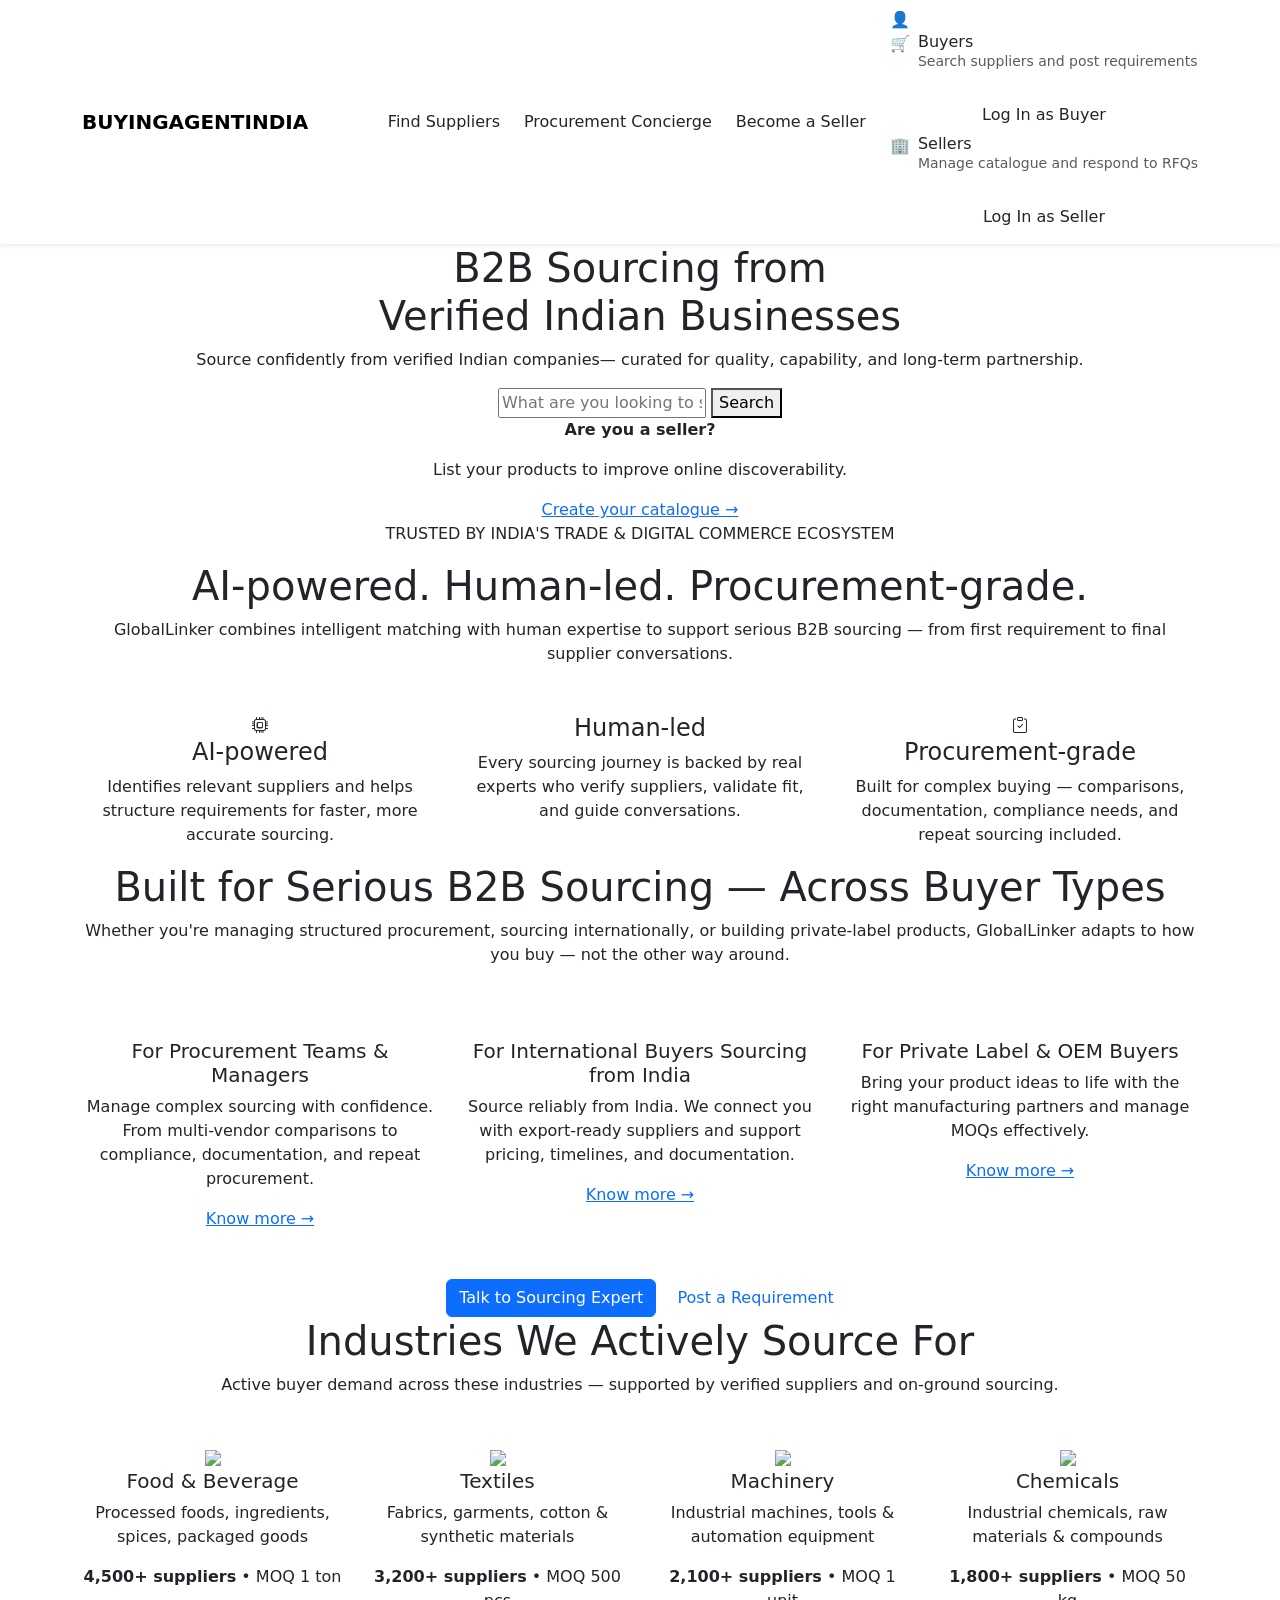
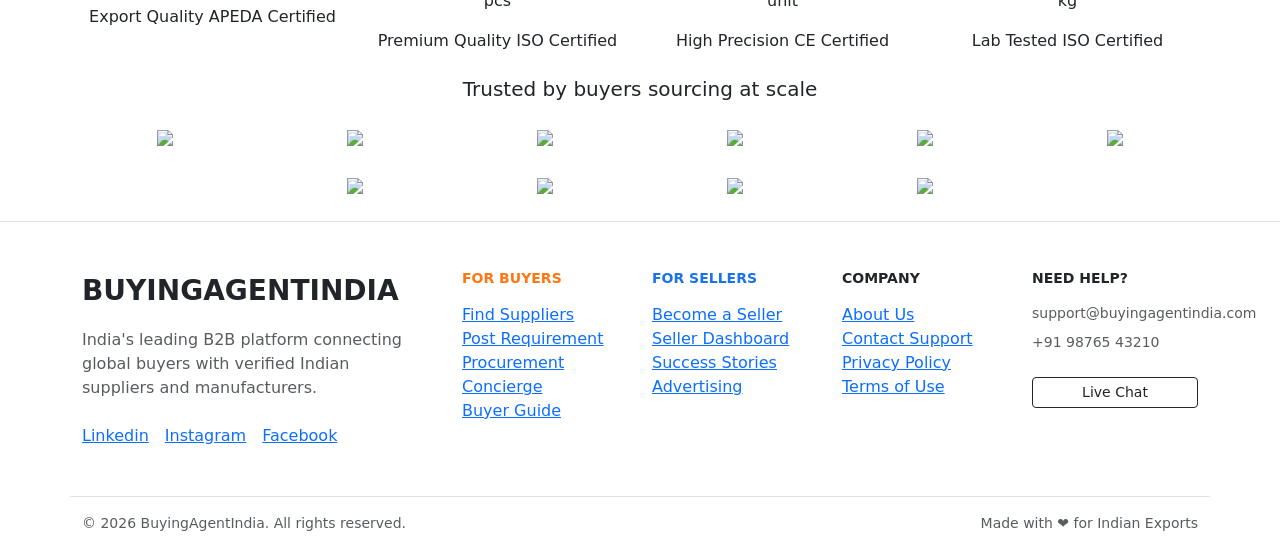
==== index.html @ 0613e779 "Add files via upload" ====
<!DOCTYPE html>
<html lang="en">

<head>
    <meta charset="UTF-8">
    <meta name="viewport" content="width=device-width, initial-scale=1.0">
    <title>Global Sourcing</title>

    <!-- Bootstrap -->
    <link href="https://cdn.jsdelivr.net/npm/bootstrap@5.0.2/dist/css/bootstrap.min.css" rel="stylesheet">
    <!-- Bootstrap icon  -->
    <link href="https://cdn.jsdelivr.net/npm/bootstrap-icons@1.11.3/font/bootstrap-icons.css" rel="stylesheet">
    <!-- Custom CSS -->
    <link rel="stylesheet" href="/assets/css/style.css">

    <!-- font-awesome -->
    <link rel="stylesheet" href="https://cdnjs.cloudflare.com/ajax/libs/font-awesome/7.0.1/css/all.min.css">
</head>

<body>
    <!-- navbar -->
    <nav class="navbar navbar-expand-lg bg-white shadow-sm">
        <div class="container">
            <a class="navbar-brand fw-bold" href="#">BUYINGAGENT<span>INDIA</span></a>

            <div class="ms-auto d-flex gap-4 align-items-center">
                <a href="#" class="nav-link">Find Suppliers</a>
                <a href="#" class="nav-link">Procurement Concierge</a>
                <a href="#" class="nav-link">Become a Seller</a>

                <div class="profile-dropdown">
                    <span class="icon-trigger">👤</span>

                    <div class="dropdown-popover">
                        <div class="popover-content">
                            <div class="popover-column">
                                <div class="d-flex align-items-start gap-2">
                                    <span class="popover-icon">🛒</span>
                                    <div>
                                        <h6 class="mb-0">Buyers</h6>
                                        <p class="small text-muted">Search suppliers and post requirements</p>
                                    </div>
                                </div>
                                <a href="/views/login-register.html" class="btn btn-orange w-100 mt-2">Log In as
                                    Buyer</a>
                            </div>

                            <div class="vertical-divider"></div>

                            <div class="popover-column">
                                <div class="d-flex align-items-start gap-2">
                                    <span class="popover-icon">🏢</span>
                                    <div>
                                        <h6 class="mb-0">Sellers</h6>
                                        <p class="small text-muted">Manage catalogue and respond to RFQs</p>
                                    </div>
                                </div>
                                <a href="/views/login-register.html" class="btn btn-blue w-100 mt-2">Log In as
                                    Seller</a>
                            </div>
                        </div>
                    </div>
                </div>
            </div>
        </div>
    </nav>

    <!-- ✅ HERO -->
    <section id="hero">
        <div class="container text-center">

            <h1>
                B2B Sourcing from <br>
                <span>Verified Indian Businesses</span>
            </h1>

            <p>
                Source confidently from verified Indian companies— curated for quality,
                capability, and long-term partnership.
            </p>

            <!-- SEARCH -->
            <div class="search-box">
                <span class="search-icon"><i class="fa fa-search"></i></span>
                <input type="text" placeholder="What are you looking to source from India?">
                <button>Search</button>
            </div>

            <!-- Seller CTA -->
            <div class="seller-text">
                <p><strong>Are you a seller?</strong></p>
                <p>List your products to improve online discoverability.</p>
                <a href="#">Create your catalogue →</a>
            </div>

        </div>
    </section>

    <!-- ✅ TRUST SECTION -->
    <section class="trust text-center">
        <p>TRUSTED BY INDIA'S TRADE & DIGITAL COMMERCE ECOSYSTEM</p>
    </section>
    <!-- AI-powered. Human-led. Procurement-grade. -->

    <section class="ai-section text-center">
        <div class="container">

            <!-- Heading -->
            <h1 class="main-title">
                AI-powered. Human-led. Procurement-grade.
            </h1>

            <p class="sub-text">
                GlobalLinker combines intelligent matching with human expertise to support serious B2B sourcing —
                from first requirement to final supplier conversations.
            </p>

            <!-- Cards -->
            <div class="row mt-5">

                <!-- Card 1 -->
                <div class="col-md-4">
                    <div class="feature-box">
                        <div class="icon-box">
                            <i class="bi bi-cpu"></i>
                        </div>
                        <h4>AI-powered</h4>
                        <p>
                            Identifies relevant suppliers and helps structure requirements for faster, more accurate
                            sourcing.
                        </p>
                    </div>
                </div>

                <!-- Card 2 -->
                <div class="col-md-4">
                    <div class="feature-box">
                        <div class="icon-box">
                            <i class="fa-solid fa-person"></i>
                        </div>
                        <h4>Human-led</h4>
                        <p>
                            Every sourcing journey is backed by real experts who verify suppliers, validate fit, and
                            guide conversations.
                        </p>
                    </div>
                </div>

                <!-- Card 3 -->
                <div class="col-md-4">
                    <div class="feature-box">
                        <div class="icon-box">
                            <i class="bi bi-clipboard-check"></i>
                        </div>
                        <h4>Procurement-grade</h4>
                        <p>
                            Built for complex buying — comparisons, documentation, compliance needs, and repeat sourcing
                            included.
                        </p>
                    </div>
                </div>

            </div>

        </div>
    </section>
    <!-- b2b section -->
    <section class="b2b-section text-center">
        <div class="container">

            <!-- Heading -->
            <h1 class="main-title">
                Built for Serious B2B Sourcing — Across Buyer Types
            </h1>

            <p class="sub-text">
                Whether you're managing structured procurement, sourcing internationally, or building private-label
                products,
                GlobalLinker adapts to how you buy — not the other way around.
            </p>

            <!-- Cards -->
            <div class="row mt-5">

                <!-- Card 1 -->
                <div class="col-md-4 mb-4">
                    <div class="b2b-card">
                        <img src="https://ls-themes.linker-cdn.net/glmall/assets/images/homepage/procurement.jpg"
                            class="img-fluid" alt="">
                        <div class="card-content">
                            <h5>For Procurement Teams & Managers</h5>
                            <p>
                                Manage complex sourcing with confidence. From multi-vendor comparisons to compliance,
                                documentation, and repeat procurement.
                            </p>
                            <a href="#">Know more →</a>
                        </div>
                    </div>
                </div>

                <!-- Card 2 -->
                <div class="col-md-4 mb-4">
                    <div class="b2b-card">
                        <img src="https://ls-themes.linker-cdn.net/glmall/assets/images/homepage/sourcing.jpg"
                            class="img-fluid" alt="">
                        <div class="card-content">
                            <h5>For International Buyers Sourcing from India</h5>
                            <p>
                                Source reliably from India. We connect you with export-ready suppliers and support
                                pricing,
                                timelines, and documentation.
                            </p>
                            <a href="#">Know more →</a>
                        </div>
                    </div>
                </div>

                <!-- Card 3 -->
                <div class="col-md-4 mb-4">
                    <div class="b2b-card">
                        <img src="https://ls-themes.linker-cdn.net/glmall/assets/images/homepage/private-label.jpg"
                            class="img-fluid" alt="">
                        <div class="card-content">
                            <h5>For Private Label & OEM Buyers</h5>
                            <p>
                                Bring your product ideas to life with the right manufacturing partners and manage MOQs
                                effectively.
                            </p>
                            <a href="#">Know more →</a>
                        </div>
                    </div>
                </div>

            </div>

            <!-- CTA -->
            <div class="mt-4">
                <button class="btn btn-primary me-3">Talk to Sourcing Expert</button>
                <a href="#" class="text-decoration-none">Post a Requirement</a>
            </div>

        </div>
    </section>
    <!-- Industries  Source -->
    <section class="industries-section text-center">
        <h1 class="main-title">Industries We Actively Source For</h1>
        <p class="subtext">Active buyer demand across these industries — supported by verified suppliers and on-ground
            sourcing.</p>
        <!-- cards -->
        <div class="container mt-5">
            <div class="row">

                <!-- Card 1 -->
                <div class="col-md-3 col-sm-6 mb-4">
                    <div class="category-card">
                        <div class="card-img">
                            <img
                                src="https://media.istockphoto.com/id/531306158/photo/breakfast-feast.webp?a=1&b=1&s=612x612&w=0&k=20&c=Ty37CtaRFb7L3E8wM3QoSwCtKYpxf1pOpXIIwh5lVqA=">
                            <h5 class="overlay-title">Food & Beverage</h5>
                        </div>
                        <div class="card-body">
                            <p class="desc">Processed foods, ingredients, spices, packaged goods</p>
                            <p class="info"><strong>4,500+ suppliers</strong> • MOQ 1 ton</p>
                            <div class="tags">
                                <span>Export Quality</span>
                                <span>APEDA Certified</span>
                            </div>
                        </div>
                    </div>
                </div>

                <!-- Card 2 -->
                <div class="col-md-3 col-sm-6 mb-4">
                    <div class="category-card">
                        <div class="card-img">
                            <img
                                src="https://images.unsplash.com/photo-1675176785803-bffbbb0cd2f4?w=600&auto=format&fit=crop&q=60&ixlib=rb-4.1.0&ixid=M3wxMjA3fDB8MHxzZWFyY2h8NHx8dGV4dGlsZXxlbnwwfHwwfHx8MA%3D%3D">
                            <h5 class="overlay-title">Textiles</h5>
                        </div>
                        <div class="card-body">
                            <p class="desc">Fabrics, garments, cotton & synthetic materials</p>
                            <p class="info"><strong>3,200+ suppliers</strong> • MOQ 500 pcs</p>
                            <div class="tags">
                                <span>Premium Quality</span>
                                <span>ISO Certified</span>
                            </div>
                        </div>
                    </div>
                </div>

                <!-- Card 3 -->
                <div class="col-md-3 col-sm-6 mb-4">
                    <div class="category-card">
                        <div class="card-img">
                            <img src="https://images.unsplash.com/photo-1581092335397-9583eb92d232">
                            <h5 class="overlay-title">Machinery</h5>
                        </div>
                        <div class="card-body">
                            <p class="desc">Industrial machines, tools & automation equipment</p>
                            <p class="info"><strong>2,100+ suppliers</strong> • MOQ 1 unit</p>
                            <div class="tags">
                                <span>High Precision</span>
                                <span>CE Certified</span>
                            </div>
                        </div>
                    </div>
                </div>

                <!-- Card 4 -->
                <div class="col-md-3 col-sm-6 mb-4">
                    <div class="category-card">
                        <div class="card-img">
                            <img src="https://images.unsplash.com/photo-1582719478250-c89cae4dc85b">
                            <h5 class="overlay-title">Chemicals</h5>
                        </div>
                        <div class="card-body">
                            <p class="desc">Industrial chemicals, raw materials & compounds</p>
                            <p class="info"><strong>1,800+ suppliers</strong> • MOQ 50 kg</p>
                            <div class="tags">
                                <span>Lab Tested</span>
                                <span>ISO Certified</span>
                            </div>
                        </div>
                    </div>
                </div>

            </div>
        </div>
        <section class="trusted-section text-center">
            <div class="container">

                <h5 class="trusted-title">Trusted by buyers sourcing at scale</h5>

                <div class="row align-items-center justify-content-center mt-4">

                    <div class="col-6 col-md-2 mb-4">
                        <img src="https://ls-themes.linker-cdn.net/glmall/assets/images/homepage/wholsum-foods.jpg"
                            class="logo">
                    </div>

                    <div class="col-6 col-md-2 mb-4">
                        <img src="https://ls-themes.linker-cdn.net/glmall/assets/images/homepage/tata-electronics.jpg"
                            class="logo">
                    </div>

                    <div class="col-6 col-md-2 mb-4">
                        <img src="https://ls-themes.linker-cdn.net/glmall/assets/images/homepage/wtc-logo.jpg"
                            class="logo">
                    </div>

                    <div class="col-6 col-md-2 mb-4">
                        <img src="https://ls-themes.linker-cdn.net/glmall/assets/images/homepage/new-world-horizon.jpg"
                            class="logo">
                    </div>

                    <div class="col-6 col-md-2 mb-4">
                        <img src="https://ls-themes.linker-cdn.net/glmall/assets/images/homepage/marico.jpg"
                            class="logo">
                    </div>

                    <div class="col-6 col-md-2 mb-4">
                        <img src="https://ls-themes.linker-cdn.net/glmall/assets/images/homepage/id-fresh.jpg"
                            class="logo">
                    </div>

                    <div class="col-6 col-md-2 mb-4">
                        <img src="https://ls-themes.linker-cdn.net/glmall/assets/images/homepage/berwaz.jpg"
                            class="logo">
                    </div>

                    <div class="col-6 col-md-2 mb-4">
                        <img src="https://ls-themes.linker-cdn.net/glmall/assets/images/homepage/berwaz.jpg"
                            class="logo">
                    </div>

                    <div class="col-6 col-md-2 mb-4">
                        <img src="https://ls-themes.linker-cdn.net/glmall/assets/images/homepage/acteus.jpg"
                            class="logo">
                    </div>

                    <div class="col-6 col-md-2 mb-4">
                        <img src="https://ls-themes.linker-cdn.net/glmall/assets/images/homepage/apollo.jpg"
                            class="logo">
                    </div>

                </div>

            </div>
        </section>
    </section>
    <!-- footer -->
    <footer class="footer bg-white border-top pt-5">
        <div class="container">
            <div class="row gy-4">
                <div class="col-lg-4 col-md-12">
                    <a class="navbar-brand fw-bold fs-3" href="#">BUYINGAGENT<span>INDIA</span></a>
                    <p class="text-muted mt-3 mb-4" style="max-width: 320px;">
                        India's leading B2B platform connecting global buyers with verified Indian suppliers and
                        manufacturers.
                    </p>
                    <div class="social-links d-flex gap-3">
                        <a href="#" class="social-icon">Linked<span>in</span></a>
                        <a href="#" class="social-icon">Insta<span>gram</span></a>
                        <a href="#" class="social-icon">Face<span>book</span></a>
                    </div>
                </div>

                <div class="col-lg-2 col-md-4 col-6">
                    <h6 class="fw-bold mb-3 text-uppercase small" style="color: #ff7612;">For Buyers</h6>
                    <ul class="list-unstyled footer-links">
                        <li><a href="#">Find Suppliers</a></li>
                        <li><a href="#">Post Requirement</a></li>
                        <li><a href="#">Procurement Concierge</a></li>
                        <li><a href="#">Buyer Guide</a></li>
                    </ul>
                </div>

                <div class="col-lg-2 col-md-4 col-6">
                    <h6 class="fw-bold mb-3 text-uppercase small" style="color: #1a73e8;">For Sellers</h6>
                    <ul class="list-unstyled footer-links">
                        <li><a href="#">Become a Seller</a></li>
                        <li><a href="#">Seller Dashboard</a></li>
                        <li><a href="#">Success Stories</a></li>
                        <li><a href="#">Advertising</a></li>
                    </ul>
                </div>

                <div class="col-lg-2 col-md-4 col-6">
                    <h6 class="fw-bold mb-3 text-uppercase small">Company</h6>
                    <ul class="list-unstyled footer-links">
                        <li><a href="about">About Us</a></li>
                        <li><a href="#">Contact Support</a></li>
                        <li><a href="#">Privacy Policy</a></li>
                        <li><a href="#">Terms of Use</a></li>
                    </ul>
                </div>

                <div class="col-lg-2 col-md-12">
                    <h6 class="fw-bold mb-3 text-uppercase small">Need Help?</h6>
                    <p class="small text-muted mb-2">support@buyingagentindia.com</p>
                    <p class="small text-muted">+91 98765 43210</p>
                    <button class="btn btn-outline-dark btn-sm mt-2 w-100">Live Chat</button>
                </div>
            </div>

            <div class="row mt-5 py-3 border-top">
                <div class="col-md-6 text-center text-md-start">
                    <p class="small text-muted mb-0">© 2026 BuyingAgentIndia. All rights reserved.</p>
                </div>
                <div class="col-md-6 text-center text-md-end">
                    <p class="small text-muted mb-0">Made with ❤️ for Indian Exports</p>
                </div>
            </div>
        </div>
    </footer>

    <!-- Bootstrap JS -->
    <script src="https://cdn.jsdelivr.net/npm/bootstrap@5.0.2/dist/js/bootstrap.bundle.min.js"></script>

</body>

</html>
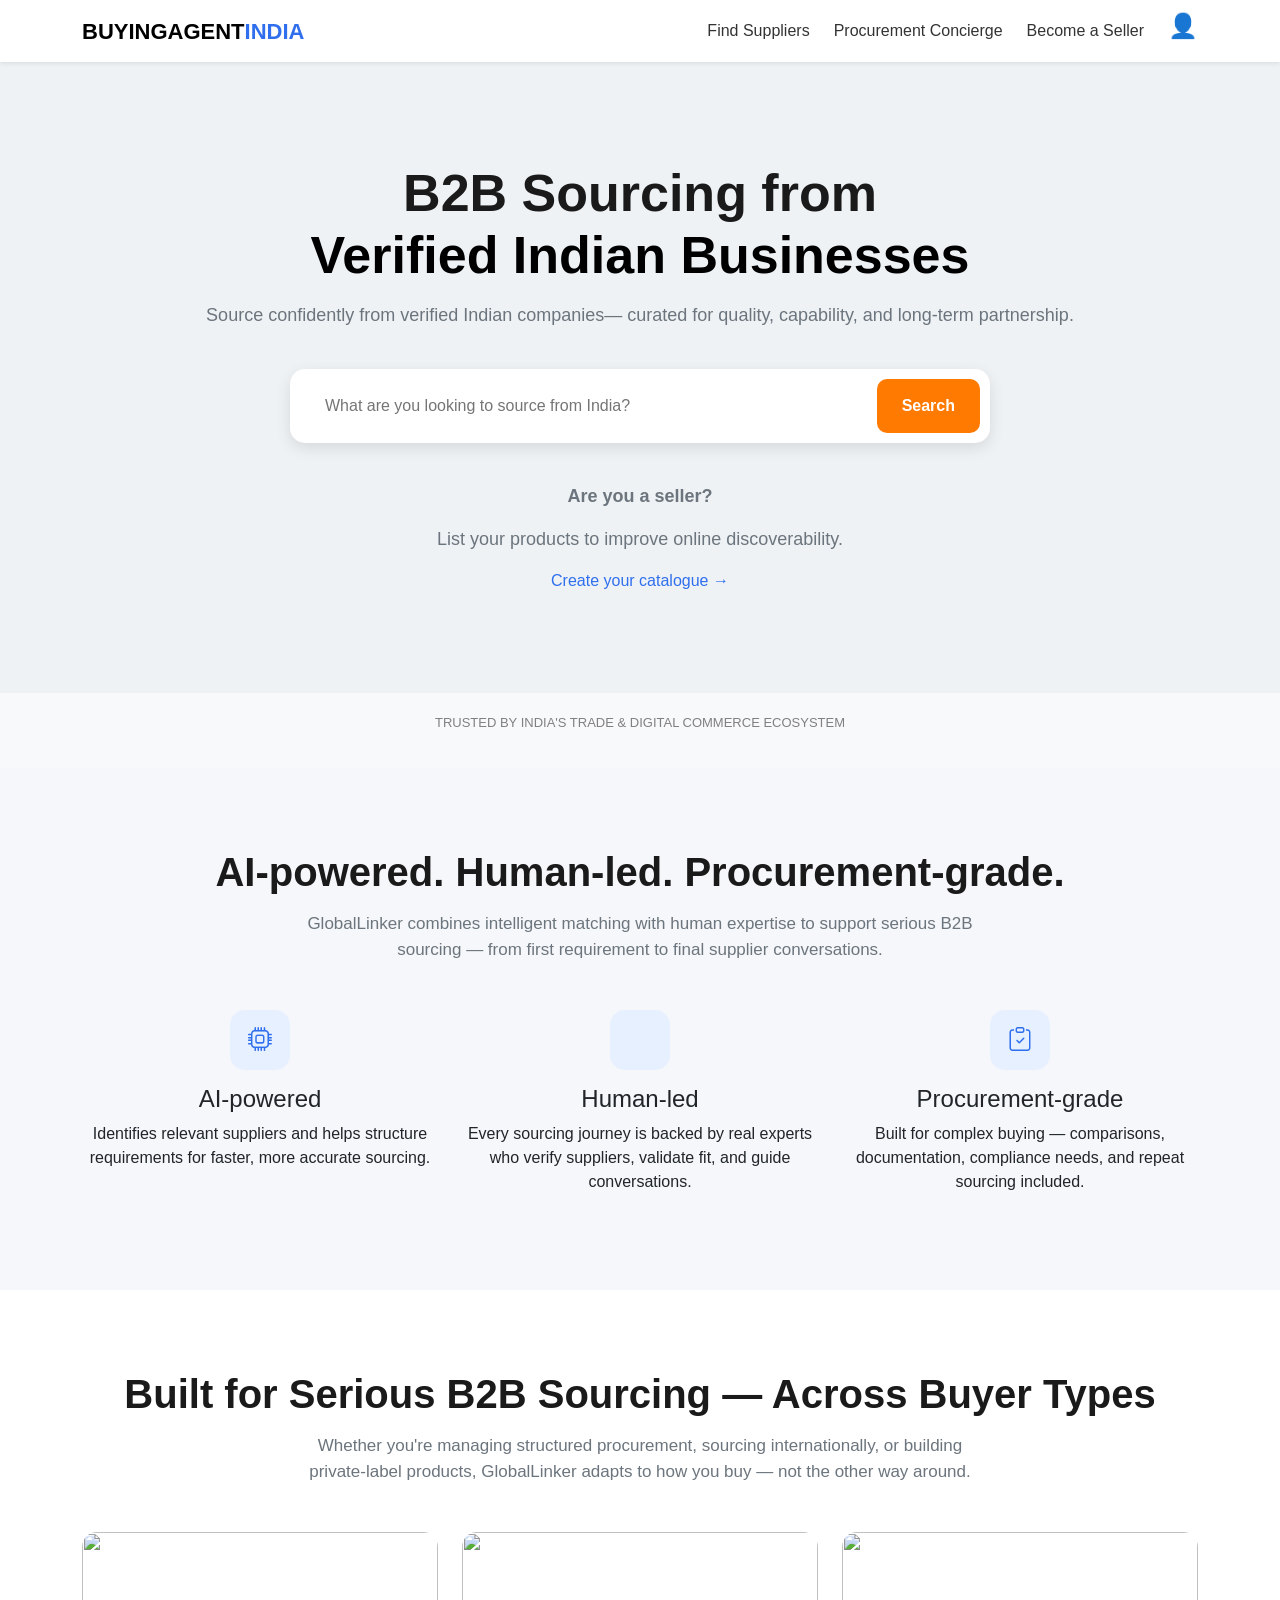
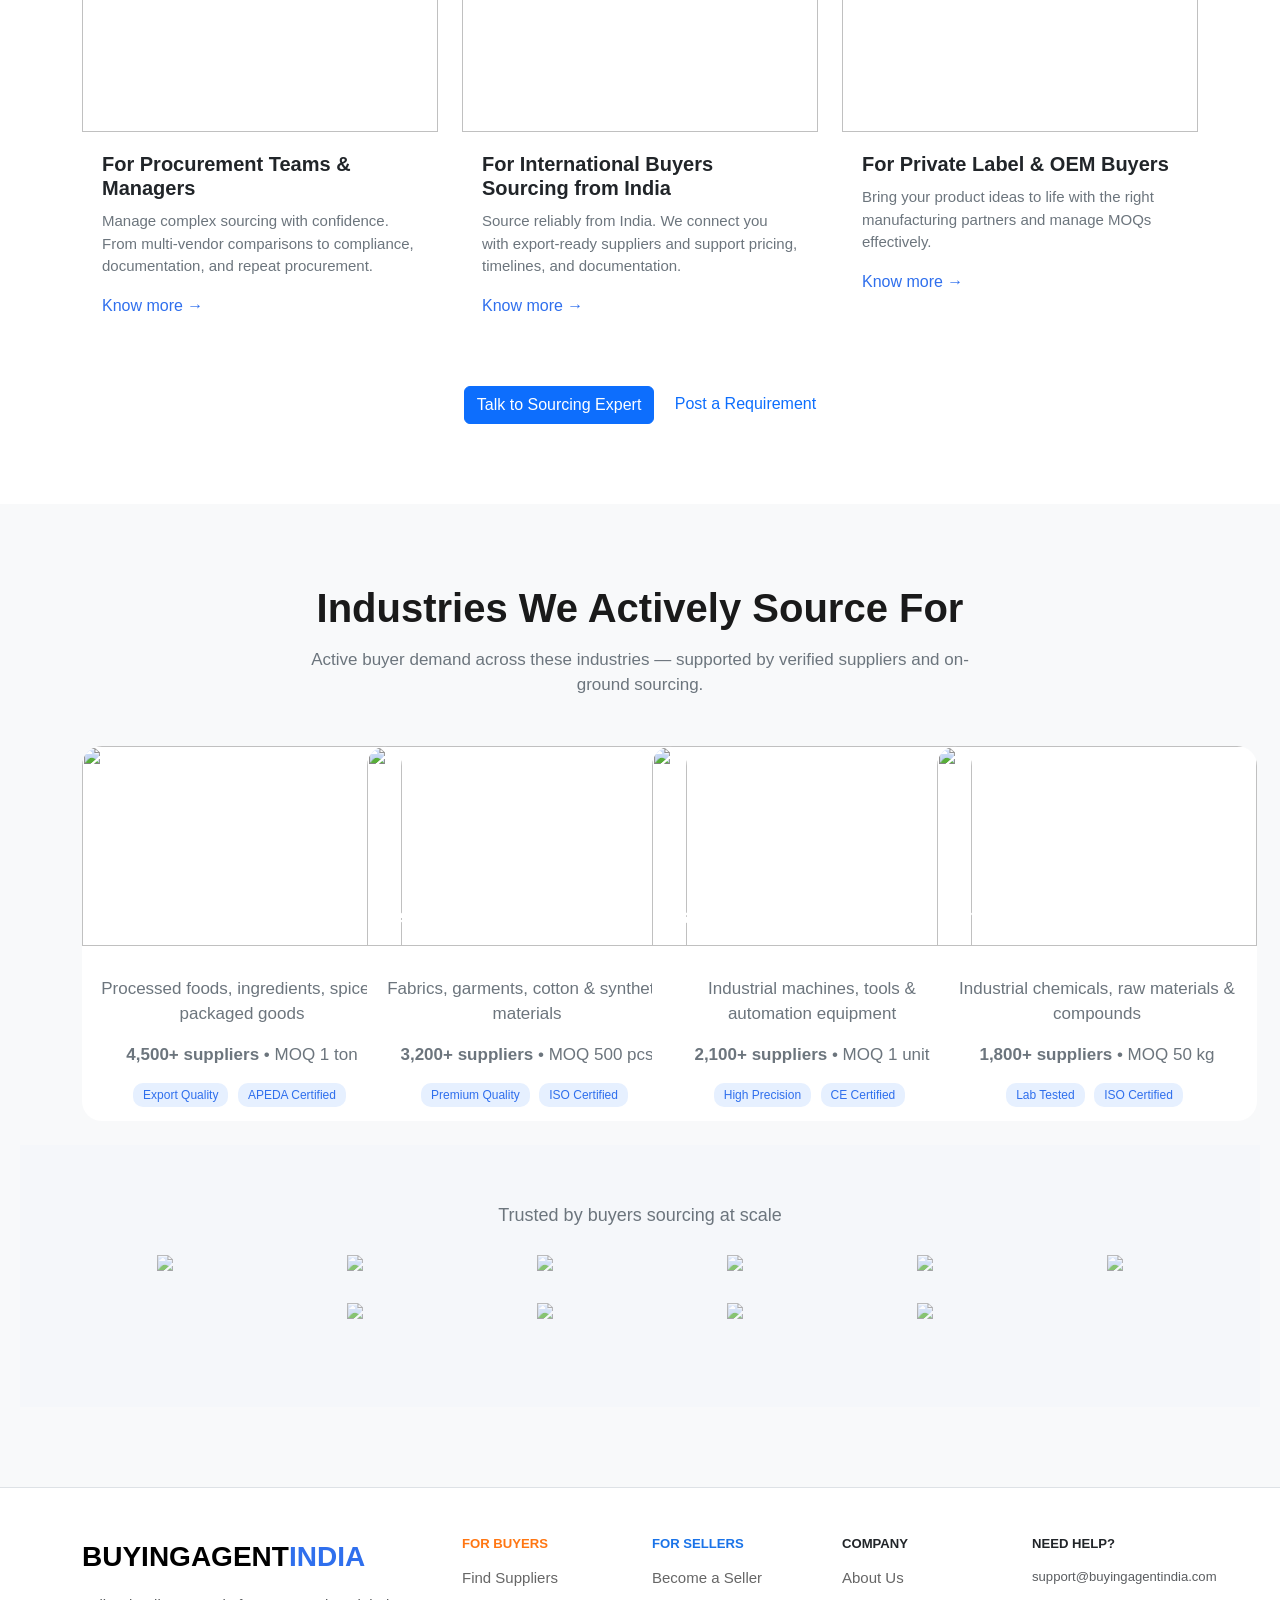
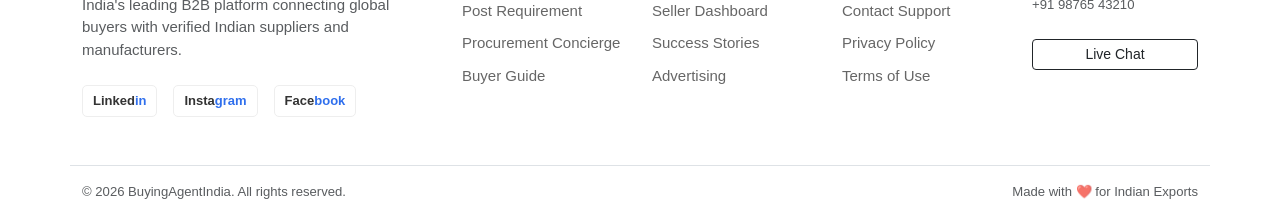
==== commit c94e1b5a: "Update index.html" ====
--- a/index.html
+++ b/index.html
@@ -11,7 +11,7 @@
     <!-- Bootstrap icon  -->
     <link href="https://cdn.jsdelivr.net/npm/bootstrap-icons@1.11.3/font/bootstrap-icons.css" rel="stylesheet">
     <!-- Custom CSS -->
-    <link rel="stylesheet" href="/assets/css/style.css">
+    <link rel="stylesheet" href="style.css">
 
     <!-- font-awesome -->
     <link rel="stylesheet" href="https://cdnjs.cloudflare.com/ajax/libs/font-awesome/7.0.1/css/all.min.css">
@@ -459,4 +459,4 @@
 
 </body>
 
-</html>+</html>
--- a/style.css
+++ b/style.css
@@ -0,0 +1,415 @@
+/* Page base */
+body {
+    font-family: Arial, sans-serif;
+    margin: 0;
+    padding: 0;
+    background: #f8f9fa;
+}
+
+
+/* NAVBAR */
+.navbar-brand {
+    font-size: 22px;
+    color: #000000;
+}
+
+.navbar-brand span {
+    color: #2f6fed;
+}
+
+.nav-link {
+    color: #333 !important;
+    font-weight: 500;
+}
+/* Layout & Positioning */
+.profile-dropdown {
+    position: relative;
+    padding-bottom: 10px; /* Bridge the gap so the menu doesn't close when moving mouse down */
+}
+
+.icon-trigger {
+    font-size: 24px;
+    cursor: pointer;
+    display: block;
+}
+
+/* The Popover Box */
+.dropdown-popover {
+    position: absolute;
+    top: 100%;
+    right: 0;
+    background: white;
+    box-shadow: 0 10px 30px rgba(0,0,0,0.15);
+    border-radius: 12px;
+    width: 500px;
+    display: none; /* Hidden by default */
+    z-index: 1000;
+    border: 1px solid #eee;
+    overflow: hidden;
+}
+
+/* Show on Hover */
+.profile-dropdown:hover .dropdown-popover {
+    display: block;
+}
+
+.popover-content {
+    display: flex;
+    padding: 20px;
+}
+
+.popover-column {
+    flex: 1;
+    padding: 0 15px;
+}
+
+.vertical-divider {
+    width: 1px;
+    background-color: #eee;
+    margin: 0 10px;
+}
+
+/* Typography & Buttons */
+.popover-content h6 {
+    font-weight: 700;
+    color: #333;
+}
+
+.popover-content p {
+    font-size: 12px;
+    line-height: 1.4;
+    margin-top: 5px;
+}
+
+.btn-orange {
+    background-color: #ff7612;
+    color: white;
+    font-weight: 600;
+}
+
+.btn-blue {
+    background-color: #1a73e8;
+    color: white;
+    font-weight: 600;
+}
+
+.btn-orange:hover, .btn-blue:hover {
+    opacity: 0.9;
+    color: white;
+}
+/* HERO */
+#hero {
+    background: #eef2f5;
+    padding: 100px 20px;
+}
+
+#hero h1 {
+    font-size: 52px;
+    font-weight: 700;
+    color: #1a1a1a;
+}
+
+#hero h1 span {
+    color: #000000;
+}
+
+#hero p {
+    font-size: 18px;
+    color: #6c757d;
+    margin-top: 15px;
+}
+
+/* SEARCH BOX */
+
+.search-box {
+    margin: 40px auto;
+    max-width: 700px;
+    display: flex;
+    background: white;
+    border-radius: 15px;
+    padding: 10px;
+    box-shadow: 0 5px 15px rgba(0, 0, 0, 0.1);
+}
+
+.search-icon {
+    font-size: 18px;
+    margin-left: 10px;
+    margin-top: 15px;
+    color: gray;
+
+}
+
+.search-box input {
+    flex: 1;
+    border: none;
+    outline: none;
+    padding: 15px;
+    font-size: 16px;
+}
+
+.search-box button {
+    background: #ff7a00;
+    color: white;
+    border: none;
+    padding: 12px 25px;
+    border-radius: 10px;
+    font-weight: 600;
+}
+
+/* SELLER */
+.seller-text {
+    margin-top: 20px;
+}
+
+.seller-text a {
+    color: #2f6fed;
+    text-decoration: none;
+}
+
+/* TRUST */
+.trust {
+    padding: 20px;
+    font-size: 13px;
+    color: gray;
+    background: #f8f9fa;
+}
+
+/* ai section */
+.ai-section {
+    padding: 80px 20px;
+    background: #f5f7fa;
+}
+
+.main-title {
+    font-size: 40px;
+    font-weight: 700;
+    color: #1a1a1a;
+    ;
+}
+
+.sub-text {
+    max-width: 700px;
+    margin: 15px auto;
+    color: #6c757d;
+    font-size: 17px;
+}
+
+/* Icon Circle */
+.icon-box {
+    width: 60px;
+    height: 60px;
+    background: #e6f0ff;
+    color: #2f6fed;
+    border-radius: 15px;
+    display: flex;
+    align-items: center;
+    justify-content: center;
+    margin: 0 auto 15px;
+    font-size: 24px;
+}
+
+/* B2B SECTION */
+.b2b-section {
+    padding: 80px 20px;
+    background: #ffffff;
+}
+
+
+.b2b-card {
+    background: white;
+    border-radius: 15px;
+    overflow: hidden;
+    transition: 0.3s;
+    height: 100%;
+    text-align: left;
+}
+
+.b2b-card:hover {
+    transform: translateY(-8px);
+    box-shadow: 0 10px 25px rgba(0, 0, 0, 0.1);
+}
+
+
+.b2b-card img {
+    width: 100%;
+    height: 200px;
+    object-fit: cover;
+}
+
+.card-content {
+    padding: 20px;
+}
+
+.card-content h5 {
+    font-weight: 600;
+    margin-bottom: 10px;
+}
+
+.card-content p {
+    color: #6c757d;
+    font-size: 15px;
+}
+
+.card-content a {
+    color: #2f6fed;
+    text-decoration: none;
+    font-weight: 500;
+}
+
+/* industry section */
+.industries-section {
+    padding: 80px 20px;
+}
+
+.industries-section h1 {
+    font-weight: 700px;
+    font-size: 40px;
+    color: 1a1a1a;
+}
+
+.industries-section p {
+    max-width: 700px;
+    margin: 15px auto;
+    color: #6c757d;
+    font-size: 17px;
+}
+
+/* CARD */
+.category-card {
+    width: 320px;
+    border-radius: 20px;
+    overflow: hidden;
+    /* border: 2px solid #222; */
+    background: #fff;
+    transition: 0.3s;
+}
+
+/* Hover */
+.category-card:hover {
+    transform: translateY(-5px);
+}
+
+/* IMAGE */
+.card-img {
+    position: relative;
+    object-fit: cover;
+}
+
+.card-img img {
+    width: 100%;
+    height: 200px;
+    object-fit: cover;
+}
+
+
+.overlay-title {
+    position: absolute;
+    bottom: 10px;
+    left: 15px;
+    color: white;
+    font-weight: 600;
+    font-size: 20px;
+}
+
+
+.card-body {
+    padding: 15px;
+}
+
+
+.desc {
+    color: #6c757d;
+    font-size: 15px;
+}
+
+
+.info {
+    margin-top: 8px;
+    font-size: 14px;
+}
+
+/* TAGS */
+.tags {
+    margin-top: 10px;
+}
+
+.tags span {
+    background: #e6f0ff;
+    color: #2f6fed;
+    padding: 5px 10px;
+    border-radius: 10px;
+    font-size: 12px;
+    margin-right: 5px;
+}
+
+/* SECTION */
+.trusted-section {
+    background: #f5f7fa;
+    padding: 60px 20px;
+}
+
+/* TITLE */
+.trusted-title {
+    color: #6c757d;
+    font-size: 18px;
+    font-weight: 500;
+}
+
+/* LOGOS */
+.logo {
+    max-width: 120px;
+    opacity: 0.7;
+    transition: 0.3s;
+}
+
+/* HOVER EFFECT */
+.logo:hover {
+    opacity: 1;
+    transform: scale(1.1);
+}
+
+/* FOOTER STYLES */
+.footer {
+    font-size: 15px;
+}
+
+.footer-links li {
+    margin-bottom: 10px;
+}
+
+.footer-links li a {
+    color: #666;
+    text-decoration: none;
+    transition: 0.2s;
+}
+
+.footer-links li a:hover {
+    color: #2f6fed; /* Transitions to your brand blue */
+    padding-left: 5px;
+}
+
+/* Social Icon placeholders */
+.social-icon {
+    font-size: 13px;
+    font-weight: 600;
+    text-decoration: none;
+    color: #333;
+    padding: 5px 10px;
+    border: 1px solid #eee;
+    border-radius: 5px;
+    transition: 0.3s;
+}
+
+.social-icon:hover {
+    background: #f8f9fa;
+    border-color: #2f6fed;
+}
+
+.social-icon span {
+    color: #2f6fed;
+}
+
+.footer {
+    margin-top: auto;
+}
+
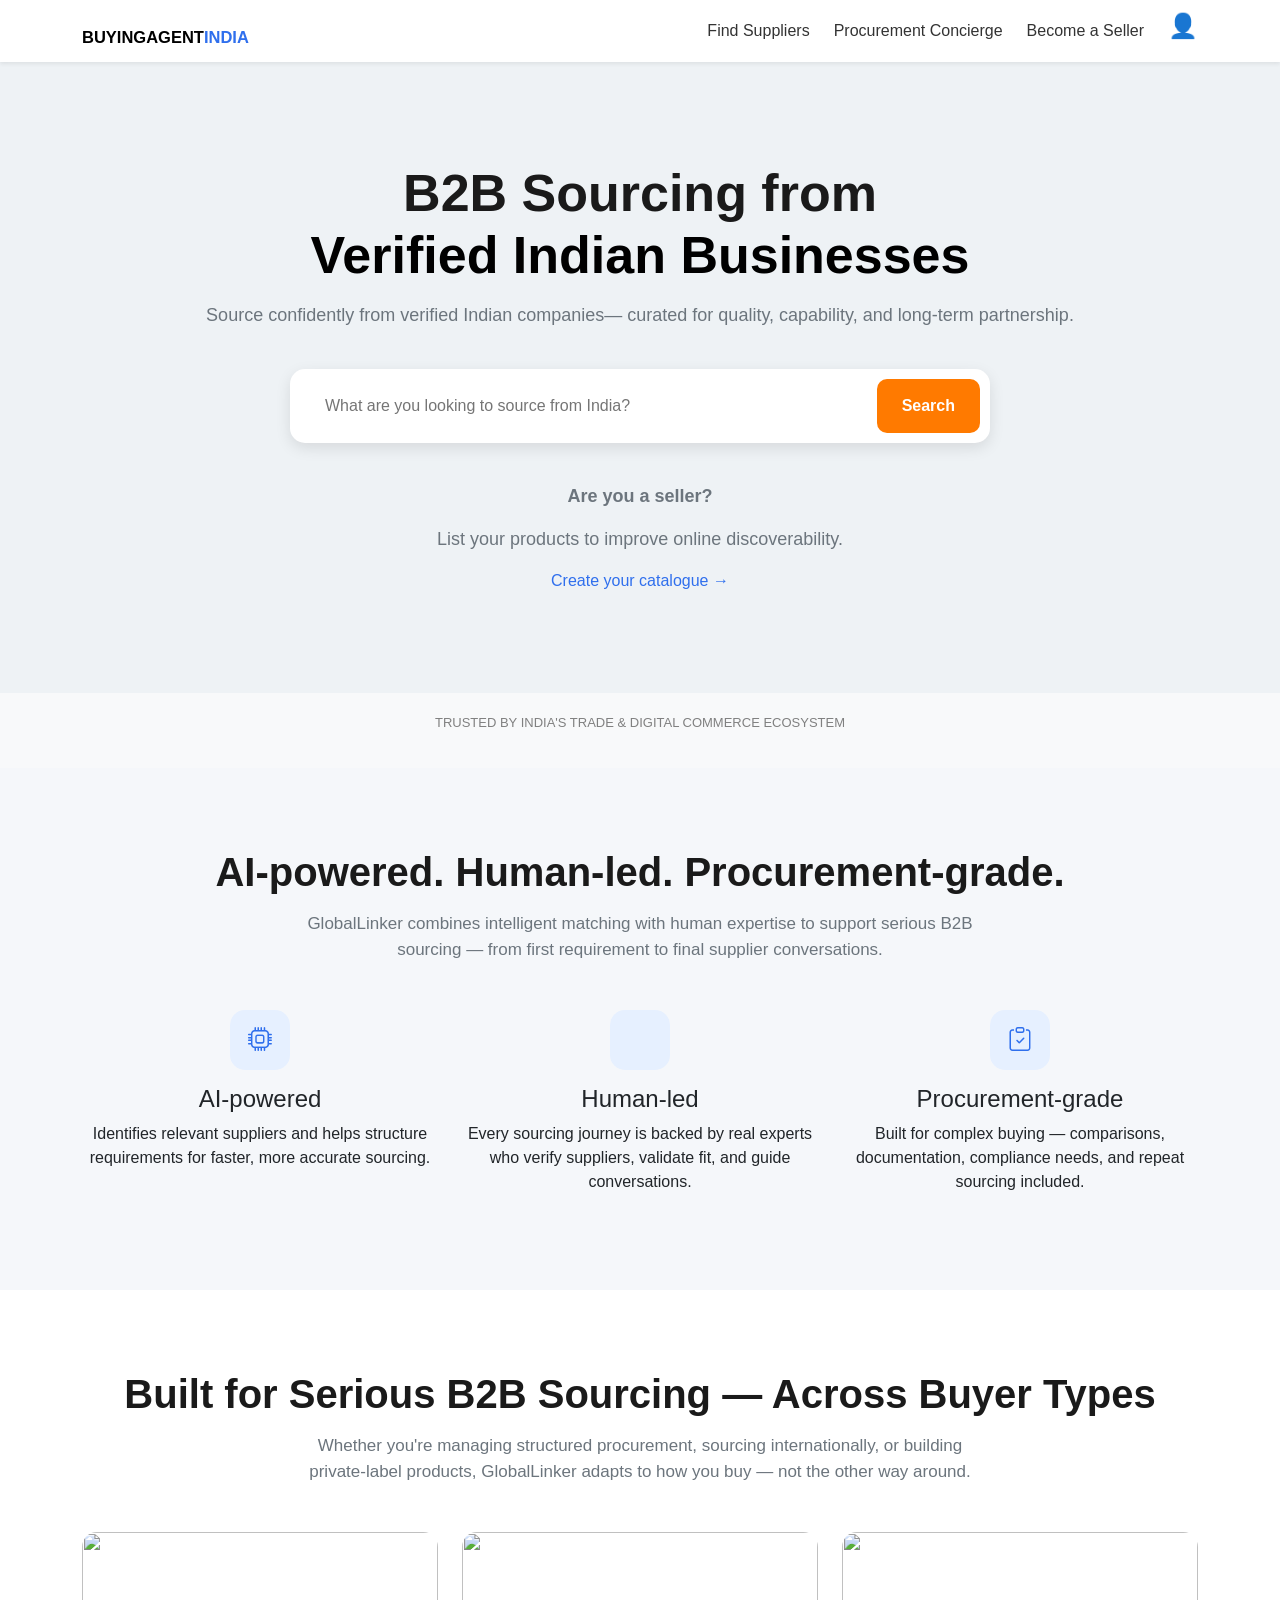
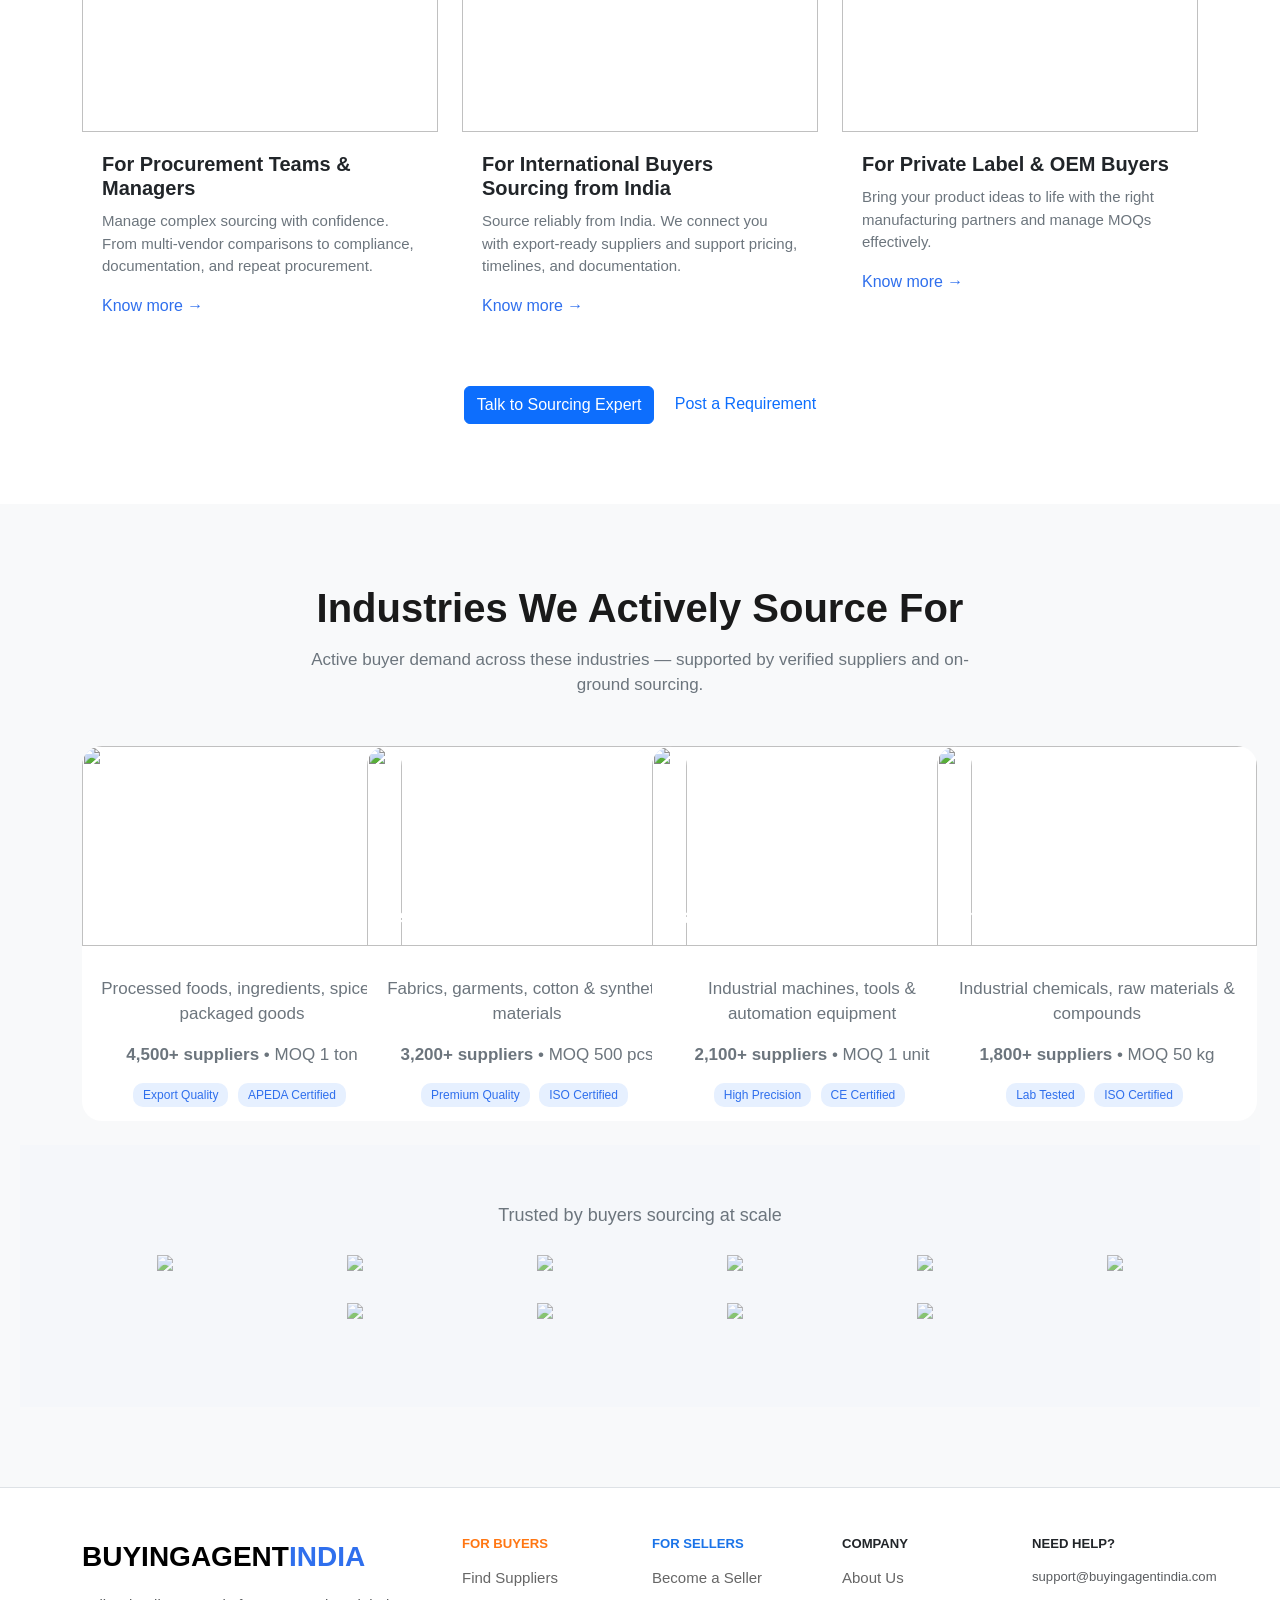
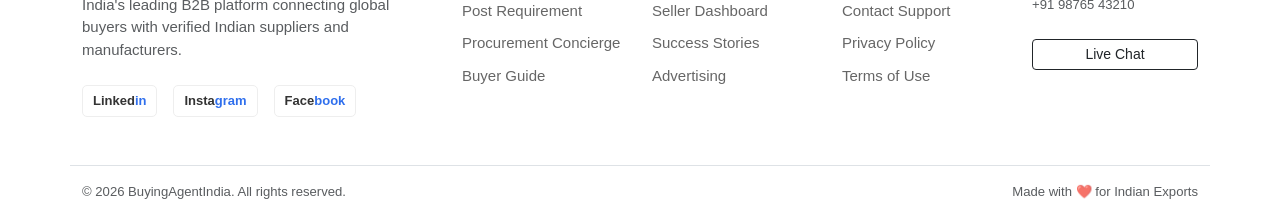
==== commit 7b174fb3: "Update index.html" ====
--- a/index.html
+++ b/index.html
@@ -21,7 +21,7 @@
     <!-- navbar -->
     <nav class="navbar navbar-expand-lg bg-white shadow-sm">
         <div class="container">
-            <a class="navbar-brand fw-bold" href="#">BUYINGAGENT<span>INDIA</span></a>
+            <a class="navbar-brand fw-bold" href="#"><sub>BUYINGAGENT<span>INDIA</span></sub></a>
 
             <div class="ms-auto d-flex gap-4 align-items-center">
                 <a href="#" class="nav-link">Find Suppliers</a>
@@ -41,7 +41,7 @@
                                         <p class="small text-muted">Search suppliers and post requirements</p>
                                     </div>
                                 </div>
-                                <a href="/views/login-register.html" class="btn btn-orange w-100 mt-2">Log In as
+                                <a href="login-register.html" class="btn btn-orange w-100 mt-2">Log In as
                                     Buyer</a>
                             </div>
 
@@ -55,7 +55,7 @@
                                         <p class="small text-muted">Manage catalogue and respond to RFQs</p>
                                     </div>
                                 </div>
-                                <a href="/views/login-register.html" class="btn btn-blue w-100 mt-2">Log In as
+                                <a href="login-register.html" class="btn btn-blue w-100 mt-2">Log In as
                                     Seller</a>
                             </div>
                         </div>
